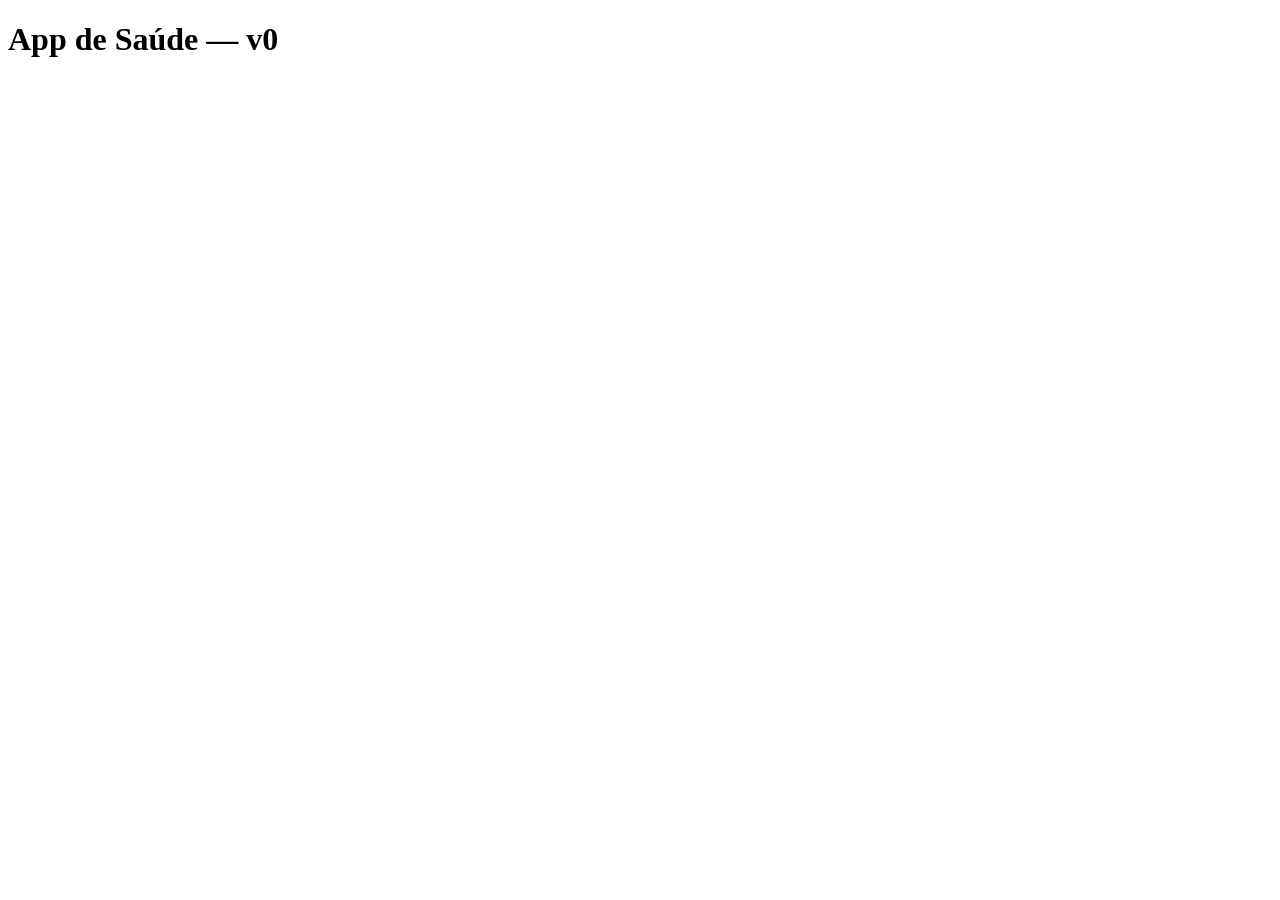
==== index.html @ b644e644 "chore: estrutura inicial do projeto (Fase 0)" ====
<!DOCTYPE html>
<html lang="pt-BR">
<head>
  <meta charset="UTF-8">
  <meta name="viewport" content="width=device-width, initial-scale=1, viewport-fit=cover">
  <title>App de Saúde</title>
  <link rel="stylesheet" href="assets/estilo.css">
</head>
<body>
  <h1>App de Saúde — v0</h1>

  <script src="assets/vendor/chart.umd.js"></script>
  <script src="js/util.js"></script>
  <script src="js/schema.js"></script>
  <script src="js/dados.js"></script>
  <script src="js/sync.js"></script>
  <script src="js/motor.js"></script>
  <script src="js/insights.js"></script>
  <script src="js/graficos.js"></script>
  <script src="js/telas/hoje.js"></script>
  <script src="js/telas/peso.js"></script>
  <script src="js/telas/medidas.js"></script>
  <script src="js/telas/marcadores.js"></script>
  <script src="js/telas/treino.js"></script>
  <script src="js/telas/metas.js"></script>
  <script src="js/telas/relatorio.js"></script>
  <script src="js/telas/config.js"></script>
  <script src="js/app.js"></script>
  <script>
    App.iniciar();
  </script>
</body>
</html>
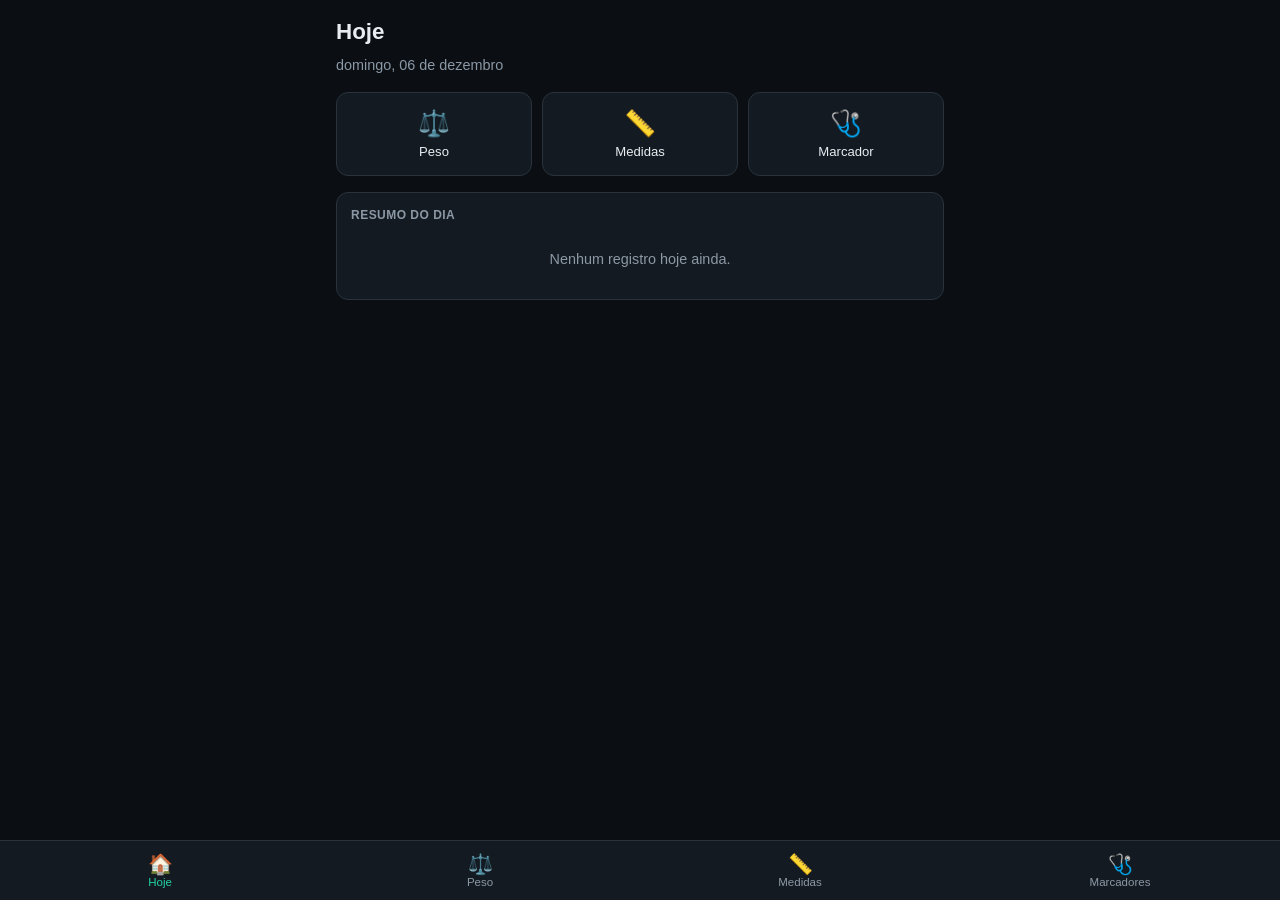
==== commit f217c7ed: "feat: telas de registro — hoje, peso, medidas e marcadores Roteamento em js/app.js com boot via App." ====
--- a/index.html
+++ b/index.html
@@ -3,11 +3,16 @@
 <head>
   <meta charset="UTF-8">
   <meta name="viewport" content="width=device-width, initial-scale=1, viewport-fit=cover">
+  <meta name="theme-color" content="#0b0f14">
+  <meta name="color-scheme" content="dark">
   <title>App de Saúde</title>
   <link rel="stylesheet" href="assets/estilo.css">
 </head>
 <body>
-  <h1>App de Saúde — v0</h1>
+  <div id="app-raiz">
+    <main id="tela"></main>
+    <nav id="nav-inferior" class="nav-inferior"></nav>
+  </div>
 
   <script src="assets/vendor/chart.umd.js"></script>
   <script src="js/util.js"></script>
--- a/assets/estilo.css
+++ b/assets/estilo.css
@@ -0,0 +1,394 @@
+/* ---------- Tokens ---------- */
+:root {
+  --cor-fundo: #0b0f14;
+  --cor-fundo-elevado: #141a21;
+  --cor-fundo-elevado-2: #1c242c;
+  --cor-borda: #2a333c;
+  --cor-texto: #e8edf2;
+  --cor-texto-fraco: #8b98a5;
+  --cor-primaria: #22d3a4;
+  --cor-primaria-texto: #04211a;
+  --cor-perigo: #f87171;
+  --cor-aviso: #facc15;
+
+  --raio: 12px;
+  --raio-pequeno: 8px;
+  --altura-toque: 44px;
+  --altura-nav: 60px;
+  --espaco-nav: calc(var(--altura-nav) + env(safe-area-inset-bottom, 0px));
+}
+
+/* ---------- Reset básico ---------- */
+* {
+  box-sizing: border-box;
+}
+
+html, body {
+  margin: 0;
+  padding: 0;
+  background: var(--cor-fundo);
+  color: var(--cor-texto);
+}
+
+body {
+  font-family: -apple-system, BlinkMacSystemFont, 'Segoe UI', Roboto, sans-serif;
+  font-size: 16px;
+  line-height: 1.4;
+  -webkit-text-size-adjust: 100%;
+  overscroll-behavior-y: none;
+}
+
+h1, h2, h3, p {
+  margin: 0 0 8px 0;
+}
+
+button {
+  font-family: inherit;
+}
+
+/* ---------- Estrutura raiz ---------- */
+#app-raiz {
+  min-height: 100vh;
+  min-height: 100dvh;
+  display: flex;
+  flex-direction: column;
+}
+
+#tela {
+  flex: 1;
+  padding: calc(16px + env(safe-area-inset-top, 0px)) 16px calc(var(--espaco-nav) + 16px) 16px;
+  padding-left: calc(16px + env(safe-area-inset-left, 0px));
+  padding-right: calc(16px + env(safe-area-inset-right, 0px));
+  max-width: 640px;
+  width: 100%;
+  margin: 0 auto;
+}
+
+/* ---------- Navegação inferior ---------- */
+.nav-inferior {
+  position: fixed;
+  left: 0;
+  right: 0;
+  bottom: 0;
+  display: flex;
+  height: var(--espaco-nav);
+  padding-bottom: env(safe-area-inset-bottom, 0px);
+  background: var(--cor-fundo-elevado);
+  border-top: 1px solid var(--cor-borda);
+}
+
+.nav-inferior button {
+  flex: 1;
+  min-height: var(--altura-toque);
+  display: flex;
+  flex-direction: column;
+  align-items: center;
+  justify-content: center;
+  gap: 2px;
+  background: none;
+  border: none;
+  color: var(--cor-texto-fraco);
+  font-size: 0.72rem;
+  padding: 6px 4px;
+}
+
+.nav-inferior button .icone-nav {
+  font-size: 1.25rem;
+  line-height: 1;
+}
+
+.nav-inferior button.ativo {
+  color: var(--cor-primaria);
+}
+
+/* ---------- Cabeçalho de tela ---------- */
+.cabecalho-tela {
+  margin-bottom: 16px;
+}
+
+.cabecalho-tela h1 {
+  font-size: 1.4rem;
+}
+
+.cabecalho-tela .subtitulo {
+  color: var(--cor-texto-fraco);
+  font-size: 0.9rem;
+}
+
+/* ---------- Cartões ---------- */
+.cartao {
+  background: var(--cor-fundo-elevado);
+  border: 1px solid var(--cor-borda);
+  border-radius: var(--raio);
+  padding: 14px;
+  margin-bottom: 14px;
+}
+
+.cartao h2 {
+  font-size: 1rem;
+  color: var(--cor-texto-fraco);
+  text-transform: uppercase;
+  letter-spacing: 0.04em;
+  font-size: 0.75rem;
+  margin-bottom: 10px;
+}
+
+/* ---------- Grade de ações rápidas ---------- */
+.grade-acoes {
+  display: grid;
+  grid-template-columns: repeat(3, 1fr);
+  gap: 10px;
+  margin-bottom: 16px;
+}
+
+.botao-acao {
+  min-height: 84px;
+  background: var(--cor-fundo-elevado);
+  border: 1px solid var(--cor-borda);
+  border-radius: var(--raio);
+  color: var(--cor-texto);
+  display: flex;
+  flex-direction: column;
+  align-items: center;
+  justify-content: center;
+  gap: 6px;
+  font-size: 0.82rem;
+  padding: 8px;
+}
+
+.botao-acao .icone-acao {
+  font-size: 1.6rem;
+}
+
+.botao-acao:active {
+  background: var(--cor-fundo-elevado-2);
+}
+
+.botao-acao.ativo {
+  border-color: var(--cor-primaria);
+  color: var(--cor-primaria);
+}
+
+/* ---------- Formulários ---------- */
+.campo {
+  margin-bottom: 12px;
+}
+
+.campo label {
+  display: block;
+  font-size: 0.85rem;
+  color: var(--cor-texto-fraco);
+  margin-bottom: 6px;
+}
+
+.campo input,
+.campo select,
+.campo textarea {
+  width: 100%;
+  min-height: var(--altura-toque);
+  background: var(--cor-fundo-elevado-2);
+  border: 1px solid var(--cor-borda);
+  border-radius: var(--raio-pequeno);
+  color: var(--cor-texto);
+  font-size: 16px;
+  padding: 10px 12px;
+}
+
+.campo input:focus,
+.campo select:focus,
+.campo textarea:focus {
+  outline: none;
+  border-color: var(--cor-primaria);
+}
+
+.campo textarea {
+  min-height: 72px;
+  resize: vertical;
+}
+
+.grade-campos-2 {
+  display: grid;
+  grid-template-columns: 1fr 1fr;
+  gap: 10px;
+}
+
+.grade-campos-3 {
+  display: grid;
+  grid-template-columns: repeat(3, 1fr);
+  gap: 10px;
+}
+
+/* ---------- Segmentado (contexto, tipo etc.) ---------- */
+.segmentado {
+  display: flex;
+  flex-wrap: wrap;
+  gap: 8px;
+}
+
+.segmentado button {
+  min-height: var(--altura-toque);
+  padding: 8px 14px;
+  background: var(--cor-fundo-elevado-2);
+  border: 1px solid var(--cor-borda);
+  border-radius: 999px;
+  color: var(--cor-texto-fraco);
+  font-size: 0.85rem;
+}
+
+.segmentado button.selecionado {
+  background: var(--cor-primaria);
+  border-color: var(--cor-primaria);
+  color: var(--cor-primaria-texto);
+  font-weight: 600;
+}
+
+/* ---------- Botões ---------- */
+.botao {
+  min-height: var(--altura-toque);
+  width: 100%;
+  border: none;
+  border-radius: var(--raio-pequeno);
+  font-size: 1rem;
+  font-weight: 600;
+  padding: 10px 16px;
+}
+
+.botao-primario {
+  background: var(--cor-primaria);
+  color: var(--cor-primaria-texto);
+}
+
+.botao-secundario {
+  background: var(--cor-fundo-elevado-2);
+  color: var(--cor-texto);
+  border: 1px solid var(--cor-borda);
+}
+
+.botao-perigo {
+  background: transparent;
+  color: var(--cor-perigo);
+  border: 1px solid var(--cor-perigo);
+}
+
+.botao-texto {
+  background: none;
+  border: none;
+  color: var(--cor-primaria);
+  font-size: 0.9rem;
+  min-height: var(--altura-toque);
+  padding: 8px;
+}
+
+.linha-botoes {
+  display: flex;
+  gap: 10px;
+  margin-top: 4px;
+}
+
+.linha-botoes > * {
+  flex: 1;
+}
+
+/* ---------- Listas de registros ---------- */
+.lista-registros {
+  list-style: none;
+  margin: 0;
+  padding: 0;
+}
+
+.item-registro {
+  display: flex;
+  justify-content: space-between;
+  align-items: center;
+  gap: 10px;
+  padding: 10px 0;
+  border-bottom: 1px solid var(--cor-borda);
+}
+
+.item-registro:last-child {
+  border-bottom: none;
+}
+
+.item-registro .info-principal {
+  display: flex;
+  flex-direction: column;
+  gap: 2px;
+}
+
+.item-registro .valor-principal {
+  font-size: 1.05rem;
+  font-weight: 600;
+}
+
+.item-registro .meta {
+  font-size: 0.78rem;
+  color: var(--cor-texto-fraco);
+}
+
+.item-registro .acoes-item {
+  display: flex;
+  gap: 4px;
+}
+
+.item-registro .acoes-item button {
+  min-height: var(--altura-toque);
+  min-width: 44px;
+  background: none;
+  border: none;
+  color: var(--cor-texto-fraco);
+  font-size: 1rem;
+}
+
+.item-registro .acoes-item button.excluir {
+  color: var(--cor-perigo);
+}
+
+.texto-vazio {
+  color: var(--cor-texto-fraco);
+  font-size: 0.9rem;
+  text-align: center;
+  padding: 16px 0;
+}
+
+.delta-positivo {
+  color: var(--cor-perigo);
+}
+
+.delta-negativo {
+  color: var(--cor-primaria);
+}
+
+.aviso-mensagem {
+  background: rgba(250, 204, 21, 0.12);
+  border: 1px solid rgba(250, 204, 21, 0.4);
+  color: var(--cor-aviso);
+  border-radius: var(--raio-pequeno);
+  padding: 10px 12px;
+  font-size: 0.85rem;
+  margin-bottom: 12px;
+}
+
+.confirmacao-flutuante {
+  position: fixed;
+  left: 16px;
+  right: 16px;
+  bottom: calc(var(--espaco-nav) + 12px);
+  background: var(--cor-primaria);
+  color: var(--cor-primaria-texto);
+  border-radius: var(--raio);
+  padding: 12px 16px;
+  font-weight: 600;
+  text-align: center;
+  z-index: 20;
+  box-shadow: 0 6px 18px rgba(0, 0, 0, 0.4);
+}
+
+details.secao-recolhivel > summary {
+  cursor: pointer;
+  color: var(--cor-texto-fraco);
+  font-size: 0.85rem;
+  padding: 8px 0;
+  min-height: var(--altura-toque);
+  display: flex;
+  align-items: center;
+}
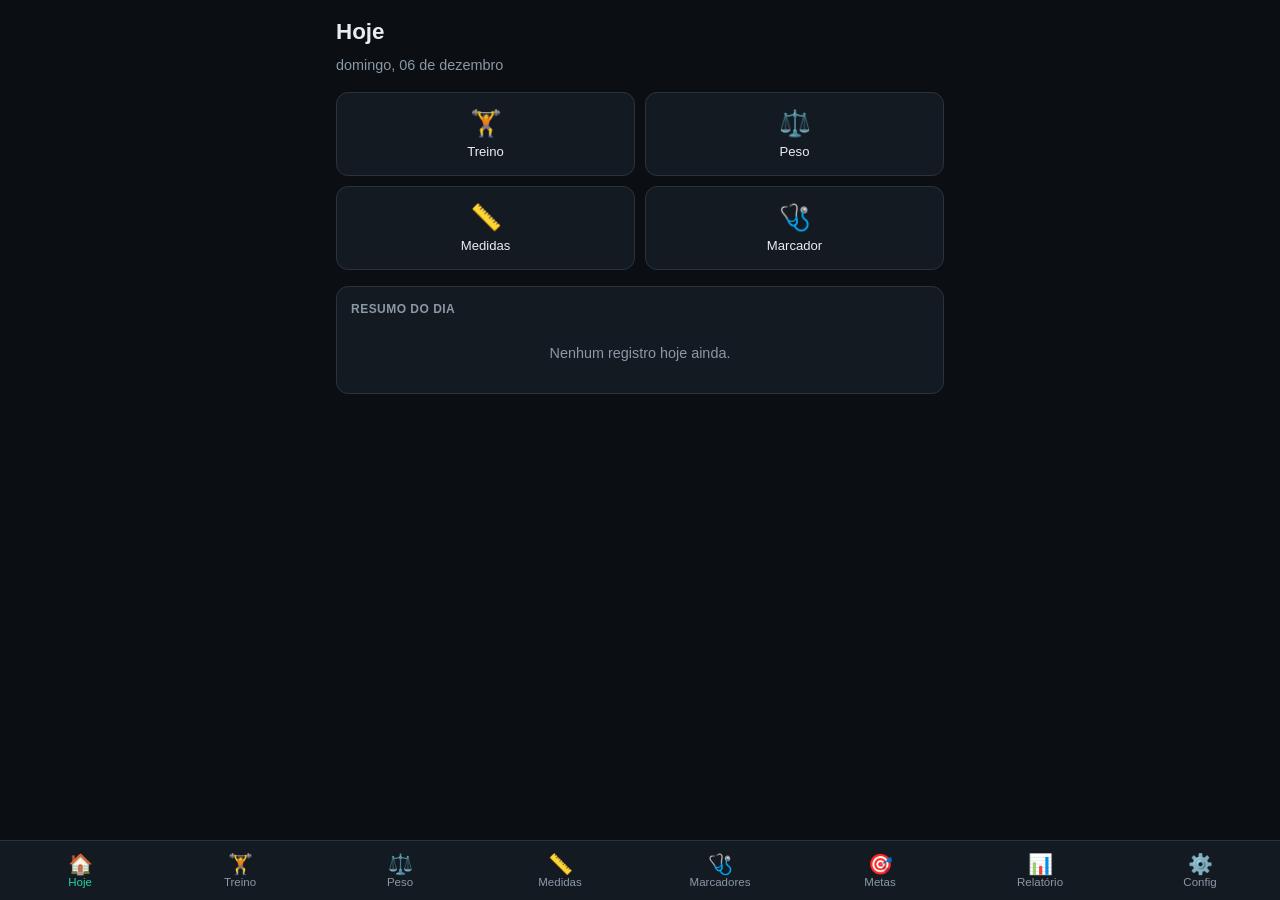
==== commit 19d51d84: "feat: PWA instalável com cache versionado (Fase 6)" ====
--- a/index.html
+++ b/index.html
@@ -5,7 +5,14 @@
   <meta name="viewport" content="width=device-width, initial-scale=1, viewport-fit=cover">
   <meta name="theme-color" content="#0b0f14">
   <meta name="color-scheme" content="dark">
+  <meta name="mobile-web-app-capable" content="yes">
+  <meta name="apple-mobile-web-app-capable" content="yes">
+  <meta name="apple-mobile-web-app-status-bar-style" content="black-translucent">
+  <meta name="apple-mobile-web-app-title" content="Saúde">
   <title>App de Saúde</title>
+  <link rel="manifest" href="manifest.json">
+  <link rel="icon" href="assets/icones/icone-192.png">
+  <link rel="apple-touch-icon" href="assets/icones/icone-180.png">
   <link rel="stylesheet" href="assets/estilo.css">
 </head>
 <body>
@@ -15,6 +22,7 @@
   </div>
 
   <script src="assets/vendor/chart.umd.js"></script>
+  <script src="js/versao.js"></script>
   <script src="js/util.js"></script>
   <script src="js/schema.js"></script>
   <script src="js/dados.js"></script>
@@ -33,6 +41,11 @@
   <script src="js/app.js"></script>
   <script>
     App.iniciar();
+    if ('serviceWorker' in navigator) {
+      window.addEventListener('load', () => {
+        navigator.serviceWorker.register('sw.js');
+      });
+    }
   </script>
 </body>
 </html>
--- a/assets/estilo.css
+++ b/assets/estilo.css
@@ -136,7 +136,7 @@
 /* ---------- Grade de ações rápidas ---------- */
 .grade-acoes {
   display: grid;
-  grid-template-columns: repeat(3, 1fr);
+  grid-template-columns: repeat(2, 1fr);
   gap: 10px;
   margin-bottom: 16px;
 }
@@ -383,6 +383,204 @@
   box-shadow: 0 6px 18px rgba(0, 0, 0, 0.4);
 }
 
+/* ---------- Cronômetro de treino ---------- */
+.cronometro-display {
+  font-size: 2.4rem;
+  font-weight: 700;
+  text-align: center;
+  font-variant-numeric: tabular-nums;
+  margin: 4px 0 12px 0;
+}
+
+.cronometro-status {
+  text-align: center;
+  color: var(--cor-texto-fraco);
+  font-size: 0.85rem;
+  margin-bottom: 12px;
+}
+
+/* ---------- Sliders de sensação ---------- */
+.campo-slider {
+  margin-bottom: 14px;
+}
+
+.campo-slider .cabecalho-slider {
+  display: flex;
+  justify-content: space-between;
+  font-size: 0.85rem;
+  color: var(--cor-texto-fraco);
+  margin-bottom: 6px;
+}
+
+.campo-slider .cabecalho-slider .valor-slider {
+  color: var(--cor-primaria);
+  font-weight: 600;
+}
+
+.campo-slider input[type="range"] {
+  width: 100%;
+  height: 44px;
+  accent-color: var(--cor-primaria);
+}
+
+/* ---------- Bloco de exercícios detalhados ---------- */
+.cartao-exercicio {
+  background: var(--cor-fundo-elevado-2);
+  border: 1px solid var(--cor-borda);
+  border-radius: var(--raio-pequeno);
+  padding: 12px;
+  margin-bottom: 12px;
+}
+
+.cartao-exercicio .campo {
+  margin-bottom: 10px;
+}
+
+.linha-serie {
+  display: grid;
+  grid-template-columns: 20px 1fr 1fr 1fr 32px;
+  gap: 6px;
+  align-items: center;
+  margin-bottom: 8px;
+}
+
+.linha-serie .numero-serie {
+  font-size: 0.78rem;
+  color: var(--cor-texto-fraco);
+  text-align: center;
+}
+
+.linha-serie input {
+  min-height: var(--altura-toque);
+  width: 100%;
+  background: var(--cor-fundo-elevado);
+  border: 1px solid var(--cor-borda);
+  border-radius: var(--raio-pequeno);
+  color: var(--cor-texto);
+  font-size: 16px;
+  padding: 6px;
+}
+
+.botao-remover-serie {
+  min-height: 36px;
+  min-width: 32px;
+  background: none;
+  border: none;
+  color: var(--cor-perigo);
+  font-size: 1rem;
+}
+
+/* ---------- Metas ---------- */
+.lista-cartoes-meta {
+  display: flex;
+  flex-direction: column;
+  gap: 12px;
+}
+
+.titulo-secao-metas {
+  font-size: 0.75rem;
+  text-transform: uppercase;
+  letter-spacing: 0.04em;
+  color: var(--cor-texto-fraco);
+  margin: 18px 0 10px 0;
+}
+
+.cartao-meta {
+  margin-bottom: 0;
+  border-left: 3px solid var(--cor-borda);
+}
+
+#area-metas-hoje .cartao-meta {
+  cursor: pointer;
+}
+
+.cartao-meta.status-positivo {
+  border-left-color: var(--cor-primaria);
+}
+
+.cartao-meta.status-negativo {
+  border-left-color: var(--cor-perigo);
+}
+
+.cartao-meta.status-neutro {
+  border-left-color: var(--cor-aviso);
+}
+
+.cabecalho-cartao-meta {
+  display: flex;
+  justify-content: space-between;
+  align-items: baseline;
+  gap: 8px;
+  margin-bottom: 8px;
+}
+
+.cabecalho-cartao-meta h3 {
+  font-size: 0.95rem;
+  margin: 0;
+}
+
+.cabecalho-cartao-meta .rotulo-progresso {
+  font-size: 0.95rem;
+  font-weight: 700;
+  color: var(--cor-primaria);
+  white-space: nowrap;
+}
+
+.barra-progresso {
+  height: 8px;
+  background: var(--cor-fundo-elevado-2);
+  border-radius: 999px;
+  overflow: hidden;
+  margin-bottom: 10px;
+}
+
+.barra-progresso-preenchimento {
+  height: 100%;
+  background: var(--cor-primaria);
+  border-radius: 999px;
+}
+
+.linha-principal-meta {
+  font-size: 0.9rem;
+  margin: 0 0 8px 0;
+}
+
+.detalhes-meta {
+  list-style: none;
+  margin: 0 0 8px 0;
+  padding: 0;
+  display: flex;
+  flex-direction: column;
+  gap: 4px;
+}
+
+.detalhes-meta li {
+  font-size: 0.8rem;
+  color: var(--cor-texto-fraco);
+}
+
+.linha-projecao-meta {
+  font-size: 0.85rem;
+  font-weight: 600;
+  margin: 0;
+}
+
+.status-positivo .linha-projecao-meta {
+  color: var(--cor-primaria);
+}
+
+.status-negativo .linha-projecao-meta {
+  color: var(--cor-perigo);
+}
+
+.status-neutro .linha-projecao-meta {
+  color: var(--cor-aviso);
+}
+
+.cartao-meta .linha-botoes {
+  margin-top: 10px;
+}
+
 details.secao-recolhivel > summary {
   cursor: pointer;
   color: var(--cor-texto-fraco);
@@ -392,3 +590,107 @@
   display: flex;
   align-items: center;
 }
+
+/* ---------- Relatório ---------- */
+.grafico-container {
+  position: relative;
+  width: 100%;
+  height: 220px;
+}
+
+.titulo-categoria-insight {
+  font-size: 0.75rem;
+  text-transform: uppercase;
+  letter-spacing: 0.04em;
+  color: var(--cor-texto-fraco);
+  margin: 18px 0 8px 0;
+}
+
+.titulo-categoria-insight:first-child {
+  margin-top: 0;
+}
+
+.cartao-insight {
+  border-left: 3px solid var(--cor-primaria);
+}
+
+.cartao-insight h3 {
+  font-size: 0.9rem;
+  margin: 0 0 6px 0;
+}
+
+.cartao-insight p {
+  font-size: 0.85rem;
+  margin: 0 0 6px 0;
+}
+
+.amostra-insight {
+  font-size: 0.72rem;
+  color: var(--cor-texto-fraco);
+}
+
+.selecao-series {
+  display: flex;
+  flex-wrap: wrap;
+  gap: 8px;
+  margin-bottom: 10px;
+}
+
+.chip-serie {
+  display: inline-flex;
+  align-items: center;
+  gap: 6px;
+  padding: 6px 10px;
+  border-radius: 999px;
+  border: 1px solid var(--cor-borda);
+  background: var(--cor-fundo-elevado-2);
+  color: var(--cor-texto-fraco);
+  font-size: 0.78rem;
+  min-height: 32px;
+}
+
+.chip-serie.selecionado {
+  border-color: var(--cor-primaria);
+  color: var(--cor-texto);
+}
+
+.chip-serie input {
+  accent-color: var(--cor-primaria);
+}
+
+.select-relatorio {
+  width: 100%;
+  min-height: var(--altura-toque);
+  background: var(--cor-fundo-elevado-2);
+  border: 1px solid var(--cor-borda);
+  border-radius: var(--raio-pequeno);
+  color: var(--cor-texto);
+  font-size: 16px;
+  padding: 10px 12px;
+  margin-bottom: 10px;
+}
+
+.grade-heatmap {
+  display: grid;
+  grid-auto-flow: column;
+  grid-template-rows: repeat(7, 12px);
+  gap: 3px;
+  overflow-x: auto;
+  padding-bottom: 4px;
+}
+
+.celula-heatmap {
+  width: 12px;
+  height: 12px;
+  border-radius: 2px;
+  background: var(--cor-fundo-elevado-2);
+}
+
+.celula-heatmap.fora-periodo {
+  background: transparent;
+}
+
+.celula-heatmap.nivel-1 { background: rgba(34, 211, 164, 0.25); }
+.celula-heatmap.nivel-2 { background: rgba(34, 211, 164, 0.5); }
+.celula-heatmap.nivel-3 { background: rgba(34, 211, 164, 0.75); }
+.celula-heatmap.nivel-4 { background: rgba(34, 211, 164, 1); }
